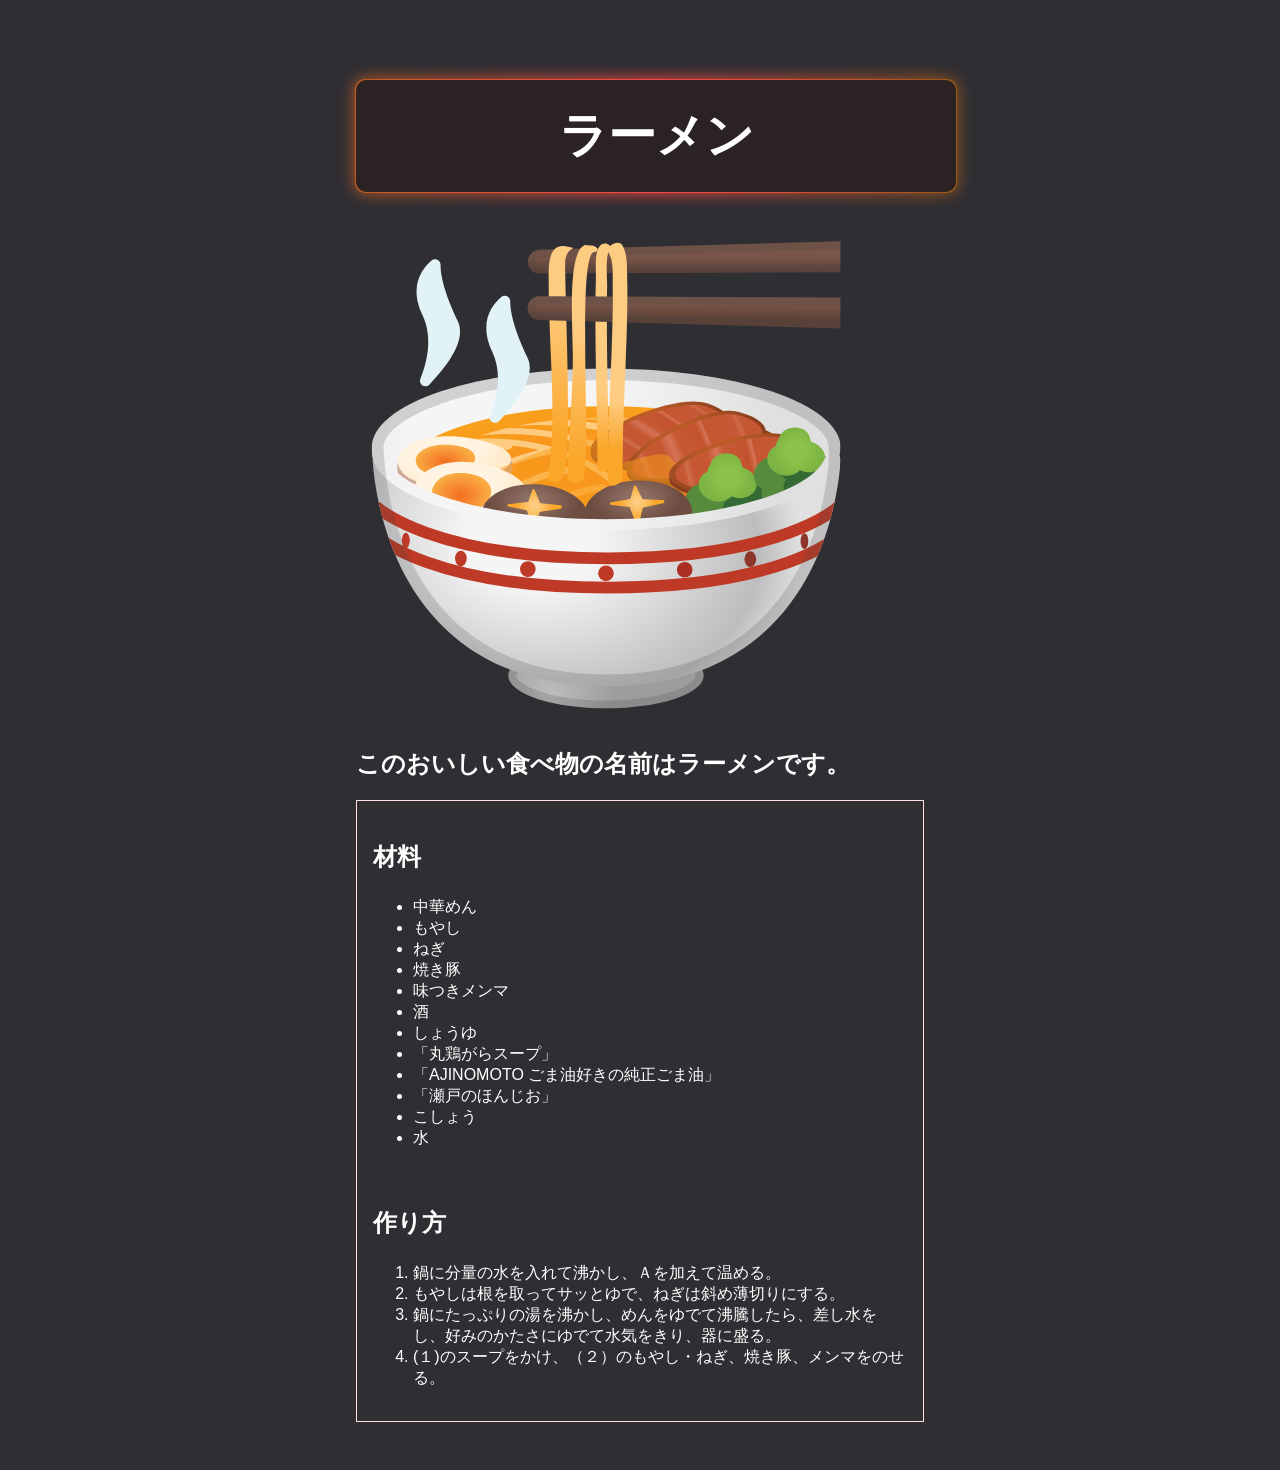
==== recipes/ramen.html @ 5c29318e "Edit README.md, Index.html, Styles.css" ====
<!DOCTYPE html>
<html lang="en">
    <head>
        <meta charset="UTF-8">
        <meta name="viewport" content="width=device-width, initial-scale=1.0">
        <link rel="stylesheet" href="../styles.css">
        <title>ラーメン</title>
</head>
<body>
    <h1>ラーメン</h1>
    <img src="ramen.svg" alt="ラーメン">

    <h2>このおいしい食べ物の名前はラーメンです。</h2>

    <div>
    <h3>材料</h3>
    <ul>
        <li>中華めん</li>
        <li>もやし</li>
        <li>ねぎ</li>
        <li>焼き豚</li>
        <li>味つきメンマ</li>
        <li>酒</li>
        <li>しょうゆ</li>
        <li>「丸鶏がらスープ」</li>
        <li>「AJINOMOTO ごま油好きの純正ごま油」</li>
        <li>「瀬戸のほんじお」</li>
        <li>こしょう</li>
        <li>水</li>
    </ul>
    <br>
    <h3>作り方</h3>
    <ol>
        <li>鍋に分量の水を入れて沸かし、Ａを加えて温める。</li>
        <li>もやしは根を取ってサッとゆで、ねぎは斜め薄切りにする。</li>
        <li>鍋にたっぷりの湯を沸かし、めんをゆでて沸騰したら、差し水をし、好みのかたさにゆでて水気をきり、器に盛る。</li>
        <li>(１)のスープをかけ、（２）のもやし・ねぎ、焼き豚、メンマをのせる。</li>
    </ol>
    </div>


</body>
</html>
---- styles.css ----
*,
*::before,
*::after {
    box-sizing: border-box;
    font-family: "ヒラギノ角ゴ Pro W3", "Hiragino Kaku Gothic Pro", Osaka, メイリオ, Meiryo, "ＭＳ Ｐゴシック", "MS PGothic", "ＭＳ ゴシック" , "MS Gothic", "Noto Sans CJK JP", TakaoPGothic, sans-serif;
}

h1 {
  font-size: 3em;
  text-align: center;
  color: rgb(255, 255, 255);
  background-color: rgb(43, 35, 35);
  padding: 0.5em;
  width: 600px;
  border-radius: 10px;
  position: relative;
}

h1::after, h1::before {
  content: '';
  position: absolute;
  height: 100%;
  width: 100%;
  background-image: linear-gradient(to right, rgb(192, 91, 33), #fd4848, rgb(158, 89, 24));
  top: 50%;
  left: 50%;
  translate: -50% -50%;
  z-index: -1;
  padding: 1px;
  border-radius: 10px;
  box-sizing: content-box;
}

h1::before {
  filter: blur(0.5rem);
}

h3 {
  font-size: 1.5em;
}

body {
  background-color: rgb(47, 46, 51);
  color: rgb(255, 255, 255);
  padding: 1rem;
  max-width: 600px;
  margin: 2rem auto;
}

div {
  font-size: 1em;
  border: 1px solid rgb(255, 223, 223);
  padding: 1rem;
}

  img {
    height: auto;
    width: 500px;
  }

  a:link {
    color: rgb(248, 248, 248);
    background-color: transparent;
    text-decoration: none;
  }

  a:visited {
    color: pink;
    background-color: transparent;
    text-decoration: none;
  }

  a:hover {
    color: rgb(221, 57, 57);
    background-color: transparent;
    text-decoration: underline;
  }
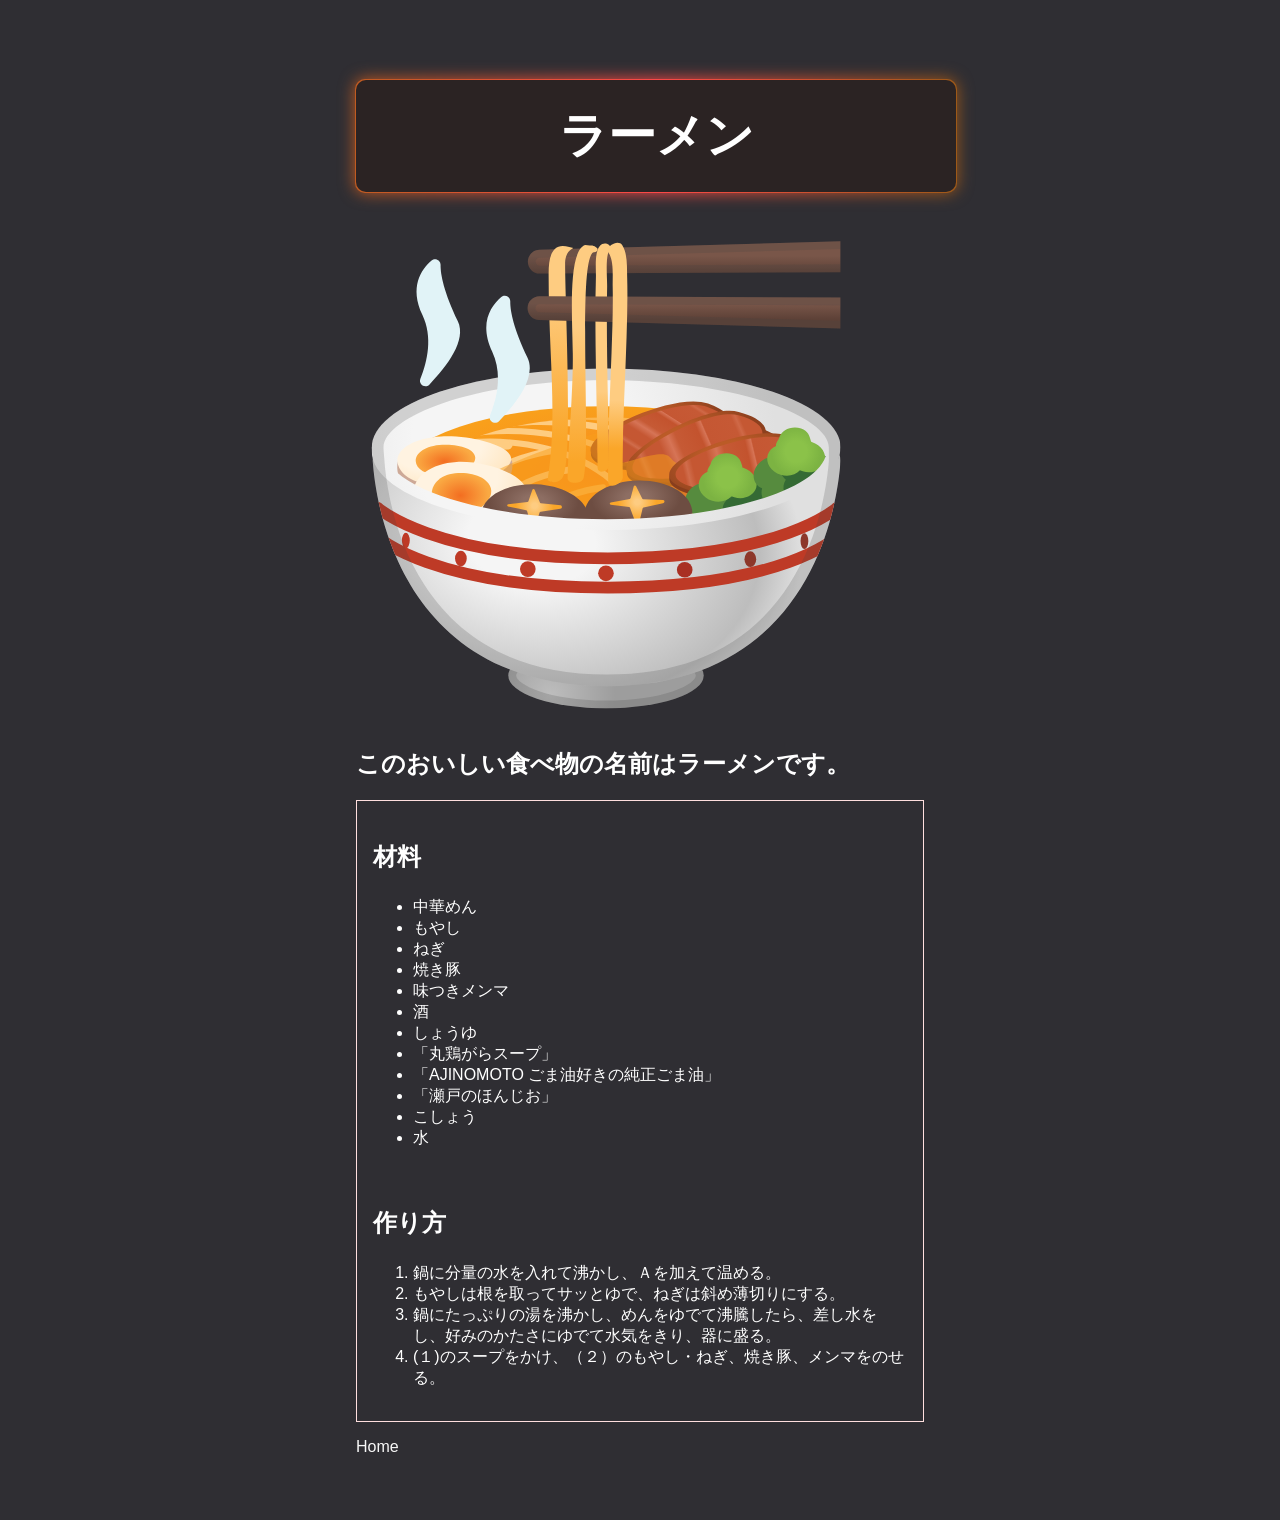
==== commit d440a611: "Add Home-return Link" ====
--- a/recipes/ramen.html
+++ b/recipes/ramen.html
@@ -38,6 +38,6 @@
     </ol>
     </div>
 
-
+    <p><a href="../index.html" rel="noopener noreferrer">Home</a></p>
 </body>
 </html>
